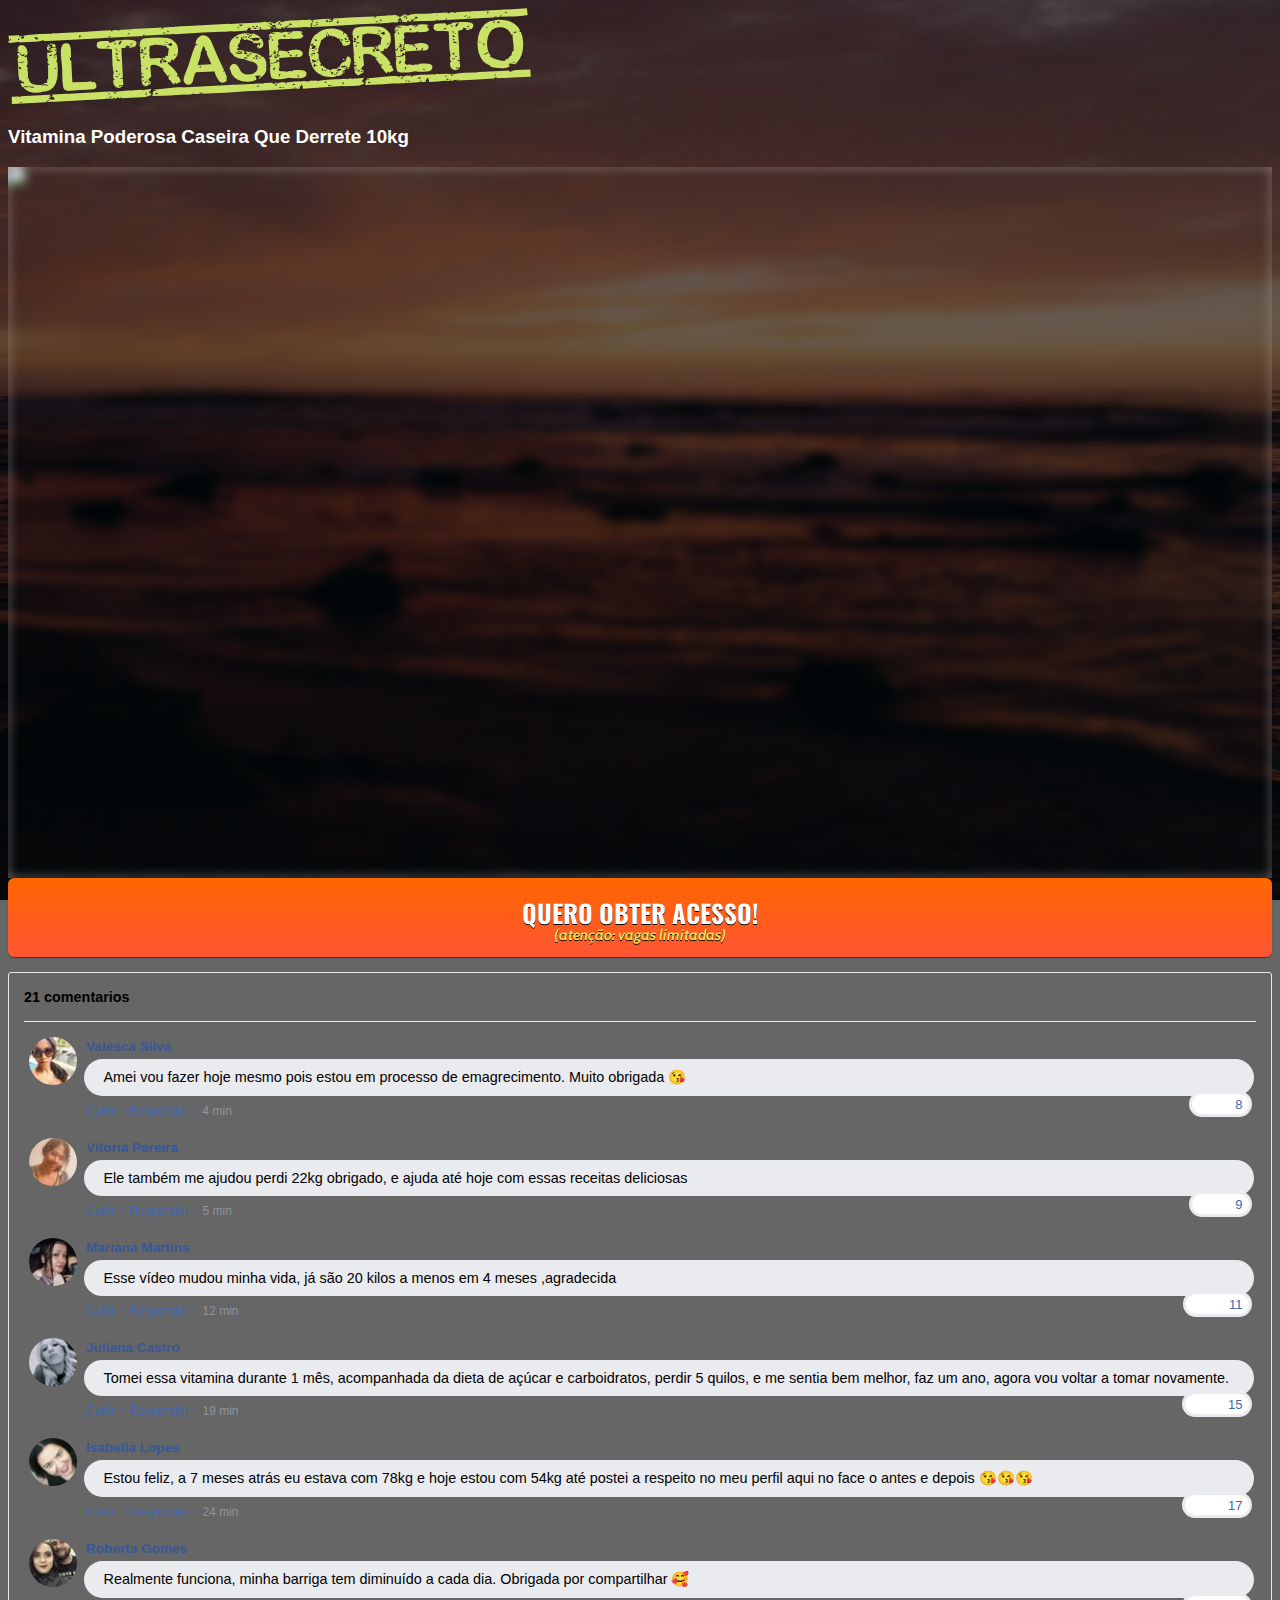
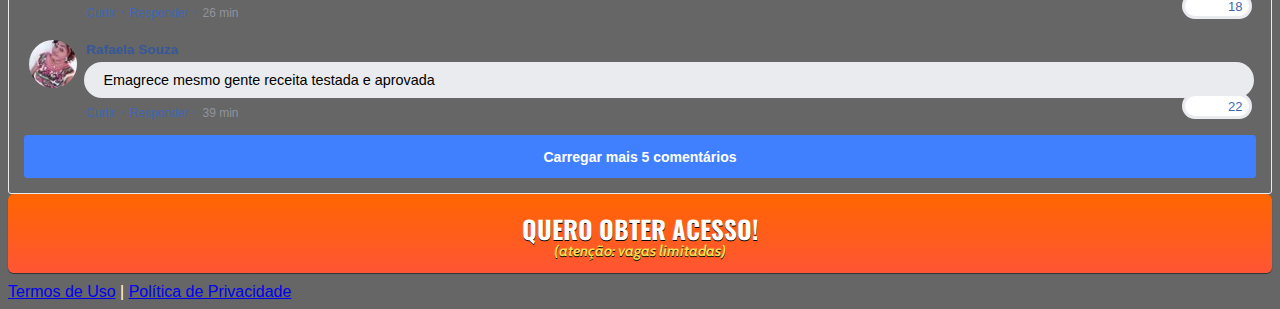
==== index.html @ 9dcdbd87 "Add files via upload" ====
<!DOCTYPE html>
<html lang="pt-br">
  <head>
    <link rel="prerender" href="https://scripts.converteai.net/43f1f08e-ec35-421c-8ca4-855f70bb0969/players/63b2e71ffb4a3900098c3339/embed.html">
<link rel="preload" href="https://scripts.converteai.net/43f1f08e-ec35-421c-8ca4-855f70bb0969/players/63b2e71ffb4a3900098c3339/player.js" as="script">
<link rel="preload" href="https://cdn.converteai.net/lib/js/smartplayer/v1/smartplayer.min.js" as="script">
<link rel="preload" href="https://images.converteai.net/43f1f08e-ec35-421c-8ca4-855f70bb0969/players/63b2e71ffb4a3900098c3339/thumbnail.jpg" as="image">
<link rel="preload" href="https://cdn.converteai.net/43f1f08e-ec35-421c-8ca4-855f70bb0969/63b2e6e877ac650009e48d12/playlist.m3u8" as="fetch">
<link rel="dns-prefetch" href="https://cdn.converteai.net">
<link rel="dns-prefetch" href="https://scripts.converteai.net">
<link rel="dns-prefetch" href="https://images.converteai.net">
<link rel="dns-prefetch" href="https://api.vturb.com.br">
    <meta charset="utf-8">
    <meta name="viewport" content="width=device-width, initial-scale=1, shrink-to-fit=no">

    <link rel="stylesheet" href="https://stackpath.bootstrapcdn.com/bootstrap/4.1.3/css/bootstrap.min.css" integrity="sha384-MCw98/SFnGE8fJT3GXwEOngsV7Zt27NXFoaoApmYm81iuXoPkFOJwJ8ERdknLPMO" crossorigin="anonymous">

    <link rel="preconnect" href="https://fonts.googleapis.com">
    <link rel="preconnect" href="https://fonts.gstatic.com" crossorigin>
    <link href="https://fonts.googleapis.com/css2?family=Cabin:ital,wght@0,400;0,500;0,600;0,700;1,400;1,500;1,600;1,700&family=Dosis:wght@200;300;400;500;600;700;800&family=Oswald:wght@200;300;400;500;600;700&family=Signika:wght@300;400;500;600;700&display=swap" rel="stylesheet">

    <link rel="stylesheet" href="./assets/css/com.css">

    <!-- Título da Página -->
    <title>Protocolo Zero Barriga</title>
    
    <style type="text/css">
      body {
        color: white;
        background-image: url("assets/img/bg.jpg");
        background-color: rgba(0, 0, 0, 0.6);
        background-position: center;
        background-size: cover;
        background-attachment: fixed;
        background-blend-mode: darken;
      }
    </style>  


  </head>
  <body>
    
    <header class="py-4">
      <div class="container">
        <div class="row justify-content-center">
          <div class="col-lg-8 text-center">
            <!-- Imagem Ultrasecreto -->
            <img class="img-fluid" src="./assets/img/ultrasecreto.svg">

            <!-- Headline -->
            <h3 class="my-4"><b>Vitamina Poderosa Caseira Que Derrete 10kg</b></h3>

            <!-- VSL -->
         <div id="vid_63b6c4853dbd8d000a397e81" style="position:relative;width:100%;padding: 56.25% 0 0;"><img id="thumb_63b6c4853dbd8d000a397e81" src="https://images.converteai.net/43f1f08e-ec35-421c-8ca4-855f70bb0969/players/63b6c4853dbd8d000a397e81/thumbnail.jpg" style="position:absolute;top:0;left:0;width:100%;height:100%;object-fit:cover;display:block;"><div id="backdrop_63b6c4853dbd8d000a397e81" style="position:absolute;top:0;width:100%;height:100%;-webkit-backdrop-filter:blur(5px);backdrop-filter:blur(5px);"></div></div><script type="text/javascript" id="scr_63b6c4853dbd8d000a397e81">var s=document.createElement("script");s.src="https://scripts.converteai.net/43f1f08e-ec35-421c-8ca4-855f70bb0969/players/63b6c4853dbd8d000a397e81/player.js",s.async=!0,document.head.appendChild(s);</script>
            <!-- Botão -->
            <div id="cta1" class="mt-4 d-none">
              <a href="https://pay.kiwify.com.br/fdPs0n2" class="a-btn" style="text-decoration: none;">
                <span class="span-btn">QUERO OBTER ACESSO!</span>
                <span class="span-btn2">(atenção: vagas limitadas)</span>
              </a>
            </div>
          </div>
        </div>
      </div>
    </header>



    <section class="comments py-4">
      <div class="container">
        <div class="row justify-content-center">
          <div class="col-lg-8">
            <div class="fb-comments" style="margin-top: 5px;">
              <div class="fb-comments-header">
                <span>21 comentarios</span>
              </div>
              <div class="fb-comments-wrapper" id="2">
                <table class="fb-comments-comment">
                  <tbody>
                    <tr>
                      <td rowspan="3" class="fb-comments-comment-img"><img
                          src="./assets/img/comentarios/m2.jpeg"></td>
                      <td>
                        <font class="fb-comments-comment-name">
                          <name>Valesca Silva</name>
                        </font>
                      </td>
                    </tr>
                    <tr>
                      <td class="fb-comments-comment-text">Amei vou fazer hoje mesmo pois estou em processo de emagrecimento. Muito obrigada 😘</td>
                    </tr>
                    <tr>
                      <td class="fb-comments-comment-actions">
                        <like>Curtir</like>
                        ·
                        <reply>Responder</reply>
                        ·
                        <likes>8</likes>
                        
                        <date>4 min</date>
                      </td>
                    </tr>
                  </tbody>
                </table>
              </div>
              <div class="fb-comments-wrapper" id="3">
                <table class="fb-comments-comment">
                  <tbody>
                    <tr>
                      <td rowspan="3" class="fb-comments-comment-img"><img
                          src="./assets/img/comentarios/m3.jpeg"></td>
                      <td>
                        <font class="fb-comments-comment-name">
                          <name>Vitória Pereira</name>
                        </font>
                      </td>
                    </tr>
                    <tr>
                      <td class="fb-comments-comment-text">Ele também me ajudou perdi 22kg obrigado, e ajuda até hoje com essas receitas deliciosas</td>
                    </tr>
                    <tr>
                      <td class="fb-comments-comment-actions">
                        <like>Curtir</like>
                        ·
                        <reply>Responder</reply>
                        ·
                        <likes>9</likes>
                        
                        <date>5 min</date>
                      </td>
                    </tr>
                  </tbody>
                </table>
              </div>
              <div class="fb-comments-wrapper" id="4">
                <table class="fb-comments-comment">
                  <tbody>
                    <tr>
                      <td rowspan="3" class="fb-comments-comment-img"><img
                          src="./assets/img/comentarios/m4.jpeg"></td>
                      <td>
                        <font class="fb-comments-comment-name">
                          <name>Mariana Martins</name>
                        </font>
                      </td>
                    </tr>
                    <tr>
                      <td class="fb-comments-comment-text">Esse vídeo mudou minha vida, já são 20 kilos a menos em 4 meses ,agradecida</td>
                    </tr>
                    <tr>
                      <td class="fb-comments-comment-actions">
                        <like>Curtir</like>
                        ·
                        <reply>Responder</reply>
                        ·
                        <likes>11</likes>
                        
                        <date>12 min</date>
                      </td>
                    </tr>
                  </tbody>
                </table>
              </div>
              <div class="fb-comments-wrapper" id="5">
                <table class="fb-comments-comment">
                  <tbody>
                    <tr>
                      <td rowspan="3" class="fb-comments-comment-img"><img
                          src="./assets/img/comentarios/m5.jpeg"></td>
                      <td>
                        <font class="fb-comments-comment-name">
                          <name>Juliana Castro</name>
                        </font>
                      </td>
                    </tr>
                    <tr>
                      <td class="fb-comments-comment-text">Tomei essa vitamina durante 1 mês, acompanhada da dieta de açúcar e carboidratos, perdir 5 quilos, e me sentia bem melhor, faz um ano, agora vou voltar a tomar novamente.</td>
                    </tr>
                    <tr>
                      <td class="fb-comments-comment-actions">
                        <like>Curtir</like>
                        ·
                        <reply>Responder</reply>
                        ·
                        <likes>15</likes>
                        
                        <date>19 min</date>
                      </td>
                    </tr>
                  </tbody>
                </table>
              </div>
              <div class="fb-comments-wrapper" id="6">
                <table class="fb-comments-comment">
                  <tbody>
                    <tr>
                      <td rowspan="3" class="fb-comments-comment-img"><img
                          src="./assets/img/comentarios/m6.jpeg"></td>
                      <td>
                        <font class="fb-comments-comment-name">
                          <name>Isabella Lopes</name>
                        </font>
                      </td>
                    </tr>
                    <tr>
                      <td class="fb-comments-comment-text">Estou feliz, a 7 meses atrás eu estava com 78kg e hoje estou com 54kg até postei a respeito no meu perfil aqui no face o antes e depois 😘😘😘</td>
                    </tr>
                    <tr>
                      <td class="fb-comments-comment-actions">
                        <like>Curtir</like>
                        ·
                        <reply>Responder</reply>
                        ·
                        <likes>17</likes>
                        
                        <date>24 min</date>
                      </td>
                    </tr>
                  </tbody>
                </table>
              </div>
              <div class="fb-comments-wrapper" id="7">
                <table class="fb-comments-comment">
                  <tbody>
                    <tr>
                      <td rowspan="3" class="fb-comments-comment-img"><img
                          src="./assets/img/comentarios/m7.jpeg"></td>
                      <td>
                        <font class="fb-comments-comment-name">
                          <name>Roberta Gomes</name>
                        </font>
                      </td>
                    </tr>
                    <tr>
                      <td class="fb-comments-comment-text">Realmente funciona, minha barriga tem diminuído a cada dia. Obrigada por compartilhar 🥰</td>
                    </tr>
                    <tr>
                      <td class="fb-comments-comment-actions">
                        <like>Curtir</like>
                        ·
                        <reply>Responder</reply>
                        ·
                        <likes>18</likes>
                        
                        <date>26 min</date>
                      </td>
                    </tr>
                  </tbody>
                </table>
              </div>
              <div class="fb-comments-wrapper" id="9">
                <table class="fb-comments-comment">
                  <tbody>
                    <tr>
                      <td rowspan="3" class="fb-comments-comment-img"><img
                          src="./assets/img/comentarios/m11.jpeg">
                      </td>
                      <td>
                        <font class="fb-comments-comment-name">
                          <name>Rafaela Souza</name>
                        </font>
                      </td>
                    </tr>
                    <tr>
                      <td class="fb-comments-comment-text">Emagrece mesmo gente receita testada e aprovada</td>
                    </tr>
                    <tr>
                      <td class="fb-comments-comment-actions">
                        <like>Curtir</like>
                        ·
                        <reply>Responder</reply>
                        ·
                        <likes>22</likes>
                        
                        <date>39 min</date>
                      </td>
                    </tr>
                  </tbody>
                </table>
              </div>
              <button class="fb-comments-loadmore" onclick="javascript:loadMore();">Carregar mais 5 comentários</button>
              <div style="display:none" id="more">
                <div class="fb-comments-wrapper">
                  <table class="fb-comments-comment" id="10">
                    <tbody>
                      <tr>
                        <td rowspan="3" class="fb-comments-comment-img"><img
                            src="./assets/img/comentarios/m12.jpeg">
                        </td>
                        <td>
                          <font class="fb-comments-comment-name">
                            <name>Ana Sofia</name>
                          </font>
                        </td>
                      </tr>
                      <tr>
                        <td class="fb-comments-comment-text">Maravilhosa melhor de todas fez 7dias tomando e 7 klos já conseguir eliminar tô muito feliz obrigado 😍😍😍</td>
                      </tr>
                      <tr>
                        <td class="fb-comments-comment-actions">
                          <like>Curtir</like>
                          ·
                          <reply>Responder</reply>
                          ·
                          <likes>41</likes>
                          
                          <date>1 h</date>
                        </td>
                      </tr>
                    </tbody>
                  </table>
                </div>
                <div class="fb-comments-wrapper" id="11">
                  <table class="fb-comments-comment">
                    <tbody>
                      <tr>
                        <td rowspan="3" class="fb-comments-comment-img"><img
                            src="./assets/img/comentarios/m15.jpeg">
                        </td>
                        <td>
                          <font class="fb-comments-comment-name">
                            <name>Laura Flores</name>
                          </font>
                        </td>
                      </tr>
                      <tr>
                        <td class="fb-comments-comment-text">Eu já estou tomando, já eliminei 7 kls, já fez muita diferença, minhas roupas estavam todas apertadas,  ágora já estão largas, estou num pós operatório de coluna por isso engordei muito 15 Kg, estava sentindo muita dor agora amenizou muito depois que emagreci já consigo andar mais q antes 🙏🙏🙏🙏🙏🙏</td>
                      </tr>
                      <tr>
                        <td class="fb-comments-comment-actions">
                          <like>Curtir</like>
                          ·
                          <reply>Responder</reply>
                          ·
                          <likes>40</likes>
                          
                          <date>1 h</date>
                        </td>
                      </tr>
                    </tbody>
                  </table>
                </div>
                <div class="fb-comments-wrapper" id="12">
                  <table class="fb-comments-comment">
                    <tbody>
                      <tr>
                        <td rowspan="3" class="fb-comments-comment-img"><img
                            src="./assets/img/comentarios/m16.jpeg">
                        </td>
                        <td>
                          <font class="fb-comments-comment-name">
                            <name>Daniela Costa</name>
                          </font>
                        </td>
                      </tr>
                      <tr>
                        <td class="fb-comments-comment-text">Muito Obrigada tem me ajudado e muito,Adorei ...Durmo super bem e vendo resultado ..🌹🥰🙋</td>
                      </tr>
                      <tr>
                        <td class="fb-comments-comment-actions">
                          <like>Curtir</like>
                          ·
                          <reply>Responder</reply>
                          ·
                          <likes>47</likes>
                          
                          <date>1 h</date>
                        </td>
                      </tr>
                    </tbody>
                  </table>
                </div>
                <div class="fb-comments-wrapper" id="13">
                  <table class="fb-comments-comment">
                    <tbody>
                      <tr>
                        <td rowspan="3" class="fb-comments-comment-img"><img
                            src="./assets/img/comentarios/m17.jpeg"></td>
                        <td>
                          <font class="fb-comments-comment-name">
                            <name>Juliana Dias</name>
                          </font>
                        </td>
                      </tr>
                      <tr>
                        <td class="fb-comments-comment-text">Em duas semanas comecei a ver resultados, muito bom</td>
                      </tr>
                      <tr>
                        <td class="fb-comments-comment-actions">
                          <like>Curtir</like>
                          ·
                          <reply>Responder</reply>
                          ·
                          <likes>50</likes>
                          
                          <date>1 h</date>
                        </td>
                      </tr>
                    </tbody>
                  </table>
                </div>
                <div class="fb-comments-wrapper">
                  <table class="fb-comments-comment" id="14">
                    <tbody>
                      <tr>
                        <td rowspan="3" class="fb-comments-comment-img"><img
                            src="./assets/img/comentarios/m18.jpeg">
                        </td>
                        <td>
                          <font class="fb-comments-comment-name">
                            <name>Isabelle Correia</name>
                          </font>
                        </td>
                      </tr>
                      <tr>
                        <td class="fb-comments-comment-text">Meu irmão perdeu 6 kl em 15 dias... vou começar hj rsrs</td>
                      </tr>
                      <tr>
                        <td class="fb-comments-comment-actions">
                          <like>Curtir</like>
                          ·
                          <reply>Responder</reply>
                          ·
                          <likes>66</likes>
                          
                          <date>1 h</date>
                        </td>
                      </tr>
                    </tbody>
                  </table>
                </div>
              </div>
            </div>
            <!-- Botão 2 -->
            <div id="cta2" class="mt-4 d-none">
              <a href="https://pay.kiwify.com.br/fdPs0n2" class="a-btn" style="text-decoration: none;">
                <span class="span-btn">QUERO OBTER ACESSO!</span>
                <span class="span-btn2">(atenção: vagas limitadas)</span>
              </a>
            </div>
          </div>
        </div>
      </div>
    </section>

    <footer class="bg-dark py-3 text-center">
      <div class="text-white"><a href="termos.html" class="text-white">Termos de Uso</a> | <a href="privacidade.html" class="text-white">Política de Privacidade</a></div>
    </footer>

    <script type="text/javascript">
      setTimeout(() => {document.getElementById("cta1").classList.remove("d-none"); document.getElementById("cta2").classList.remove("d-none")}, 1278000); // temporização da Call to Action (em milissegundos)
    </script>

    <script src="https://code.jquery.com/jquery-3.3.1.slim.min.js" integrity="sha384-q8i/X+965DzO0rT7abK41JStQIAqVgRVzpbzo5smXKp4YfRvH+8abtTE1Pi6jizo" crossorigin="anonymous"></script>
    <script src="https://cdnjs.cloudflare.com/ajax/libs/popper.js/1.14.3/umd/popper.min.js" integrity="sha384-ZMP7rVo3mIykV+2+9J3UJ46jBk0WLaUAdn689aCwoqbBJiSnjAK/l8WvCWPIPm49" crossorigin="anonymous"></script>
    <script src="https://stackpath.bootstrapcdn.com/bootstrap/4.1.3/js/bootstrap.min.js" integrity="sha384-ChfqqxuZUCnJSK3+MXmPNIyE6ZbWh2IMqE241rYiqJxyMiZ6OW/JmZQ5stwEULTy" crossorigin="anonymous"></script>
    <script src="./assets/js/com.js"></script>
  </body>
</html>
---- assets/css/com.css ----
@media (max-width: 768px) {
  .video-player {
    width: 100%;
    background: 0 0;
  }
  .video-player iframe {
    width: 100%;
    height: 100%;
    top: 0;
    margin: auto;
  }
  #frame {
    width: 100%;
    height: 100%;
    top: 0;
    margin: auto;
  }
}

* {
  font-family: helvetica, arial, sans-serif;
}

body {
  font-size: 16px;
}

.fb-comments {
  border: 1px solid #e9ebee;
  border-radius: 3px;
  padding: 0 15px;
  padding-bottom: 15px;
  margin: auto;
  position: relative;
  color: #4267b2;
}

.fb-comments-header {
  padding: 15px 0;
  border-bottom: 1px solid #e9ebee;
}

.fb-comments-header span {
  color: #000;
  font-weight: 700;
  font-size: 0.9em;
}

.fb-comments-comment {
  border: none;
  padding: 0;
  margin: 10px 0;
  width: 100%;
}

.fb-comments-reply-wrapper {
  margin-left: 60px;
  border-left: 1px dotted #e9ebee;
  padding-left: 5px;
}

tr,
td {
  border: none;
  margin: 0;
}

td {
  padding: 2.5px;
}

tr {
  padding: 2.5px 0;
}

.fb-comments-comment-img {
  vertical-align: top;
  width: 48px;
  padding-right: 5px;
}

.fb-comments-comment-img img {
  max-width: 48px;
  border-radius: 25px;
}

.fb-comments-comment-name {
  font-size: 0.85em;
}

.fb-comments-comment-name name {
  color: #365899;
  text-decoration: none;
  font-weight: 700;
  cursor: pointer;
  cursor: hand;
}

.fb-comments-comment-name name:hover {
  text-decoration: underline;
}

.fb-comments-comment-name occupation {
  color: #90949c;
}

.fb-comments-comment-text {
  font-size: 0.9em;
  color: #000;
  border-radius: 21px;
  background-color: #eaebef;
  padding: 10px 20px;
}

.fb-comments-comment-actions like,
.fb-comments-comment-actions reply {
  font-size: 0.75em;
  color: #4267b2;
  text-decoration: none;
  cursor: pointer;
  cursor: hand;
}

.fb-comments-comment-actions like.liked {
  color: #90949c;
}

.fb-comments-comment-actions like:hover,
.fb-comments-comment-actions reply:hover {
  text-decoration: underline;
}

.fb-comments-comment-actions likes {
  font-size: 13px;
  background: url(https://cloudcode.site/likes.png);
  background-repeat: no-repeat;
  padding-left: 43px;
  padding-right: 6px;
  padding-top: 3px;
  padding-bottom: 2px;
  margin-top: -10px;
  float: right;
  background-color: #fff;
  border: solid #eaebef;
  border-radius: 19px;
}

.fb-comments-comment-actions date {
  font-size: 0.75em;
  color: #90949c;
  text-decoration: none;
  cursor: pointer;
  cursor: hand;
}

.fb-comments-comment-actions date:hover {
  text-decoration: underline;
}

.fb-comments-loadmore {
  background: #4080ff;
  border: 1px solid #4080ff;
  border-radius: 3px;
  box-sizing: border-box;
  color: #fff;
  font-size: 14px;
  padding: 0.875em;
  text-shadow: none;
  width: 100%;
  font-weight: 700;
  cursor: hand;
  cursor: pointer;
}

.fb-reply-input {
  border: 1px solid lightgrey;
  border-radius: 3px;
  width: 100%;
  padding: 5px 7.5px;
  font-size: 0.75em;
  color: #000;
  outline: none;
}

.fb-reply-input:hover,
.fb-reply-button:hover {
  outline: none;
}

.fb-reply-button {
  background: #4080ff;
  border: 1px solid #4080ff;
  border-radius: 3px;
  box-sizing: border-box;
  color: #fff;
  font-size: 0.75em;
  padding: 5px 7.5px;
  text-shadow: none;
  width: 100%;
  font-weight: 700;
  cursor: hand;
  cursor: pointer;
  outline: none;
}

.bbtn {
  width: 100%;
  max-width: 449px;
}

@media (max-width: 768px) {
  .video-player {
    margin-top: 0 !important;
  }
}

.a-btn {
      text-decoration: none;
      -webkit-font-smoothing: antialiased;
      margin: 0;
      border: 0; 
      font: inherit; 
      vertical-align: baseline;
      color: #2e82bc; 
      outline: 0; 
      line-height: 1; 
      text-align: center; 
      position:relative!important; display: inline-block!important;
      border-style: solid; 
      width: 100%; padding-left: 0!important; padding-right: 0!important; 
      margin-bottom: 10px; 
      padding: 22px 44px; border-color: #ff5535; border-width: 0px; 
      border-radius: 6px; 
      background: linear-gradient(to bottom, #ff6600 0%, #ff5535 100%); 
      box-shadow: 0px 1px 1px 0px rgba(0,0,0,0.5); 
      text-decoration: none!important;
    }
    .span-btn {
      text-decoration: none;
      -webkit-font-smoothing: antialiased; 
      text-align: center;
      margin: 0; 
      border: 0; 
      font: inherit;
      vertical-align: baseline;
      display: block; 
      position: relative; 
      z-index: 1; 
      padding: 0 15px; 
      white-space: normal; 
      font-size: 25px;
      color: #ffffff; 
      font-family: Oswald; 
      font-weight: bold; 
      text-shadow: #000000 0px 1px 0px;
      text-decoration: none;
    }
    .span-btn2 {
      -webkit-font-smoothing: antialiased; 
      text-align: center;
      padding: 0; border: 0;
      font: inherit; 
      vertical-align: baseline; 
      display: block; 
      position: relative;
      z-index: 1; 
      margin: .2em 0 -.5em; 
      font-size: 15px; 
      color: #f5e051; 
      font-family: Cabin; 
      font-weight: bold; 
      font-style: italic;
      text-shadow: #000000 0px 1px 0px;
    }
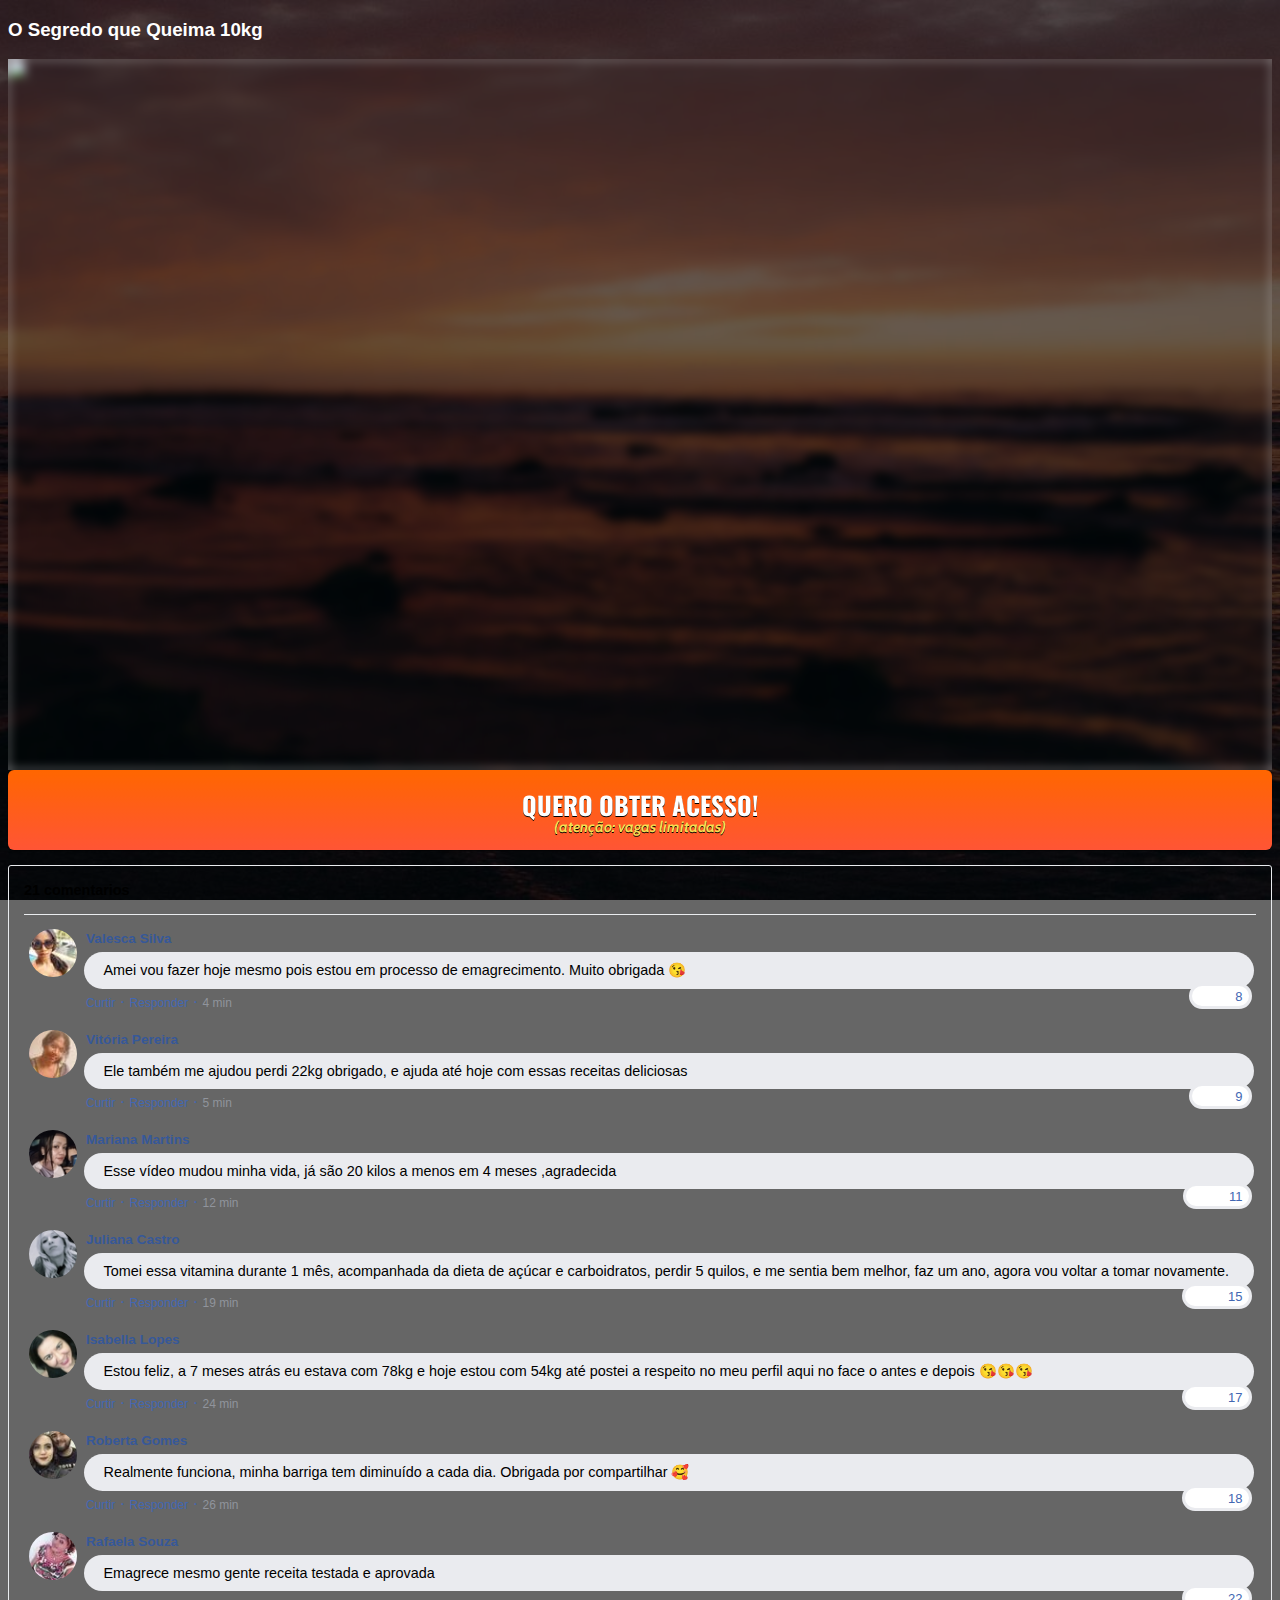
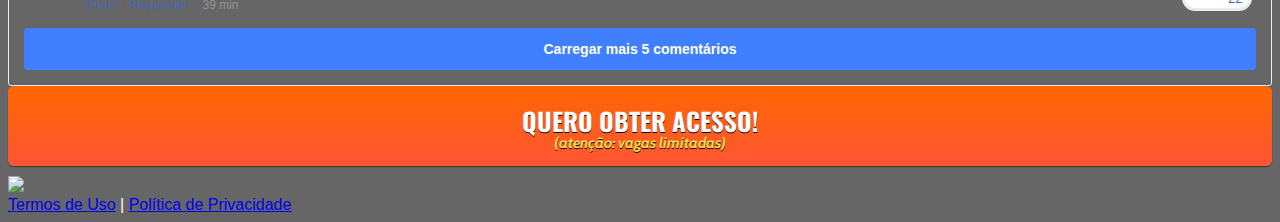
==== commit 33a79170: "Add files via upload" ====
--- a/index.html
+++ b/index.html
@@ -22,7 +22,7 @@
     <link rel="stylesheet" href="./assets/css/com.css">
 
     <!-- Título da Página -->
-    <title>Protocolo Zero Barriga</title>
+    <title>Método Queima Gordura PZB</title>
     
     <style type="text/css">
       body {
@@ -44,11 +44,9 @@
       <div class="container">
         <div class="row justify-content-center">
           <div class="col-lg-8 text-center">
-            <!-- Imagem Ultrasecreto -->
-            <img class="img-fluid" src="./assets/img/ultrasecreto.svg">
 
             <!-- Headline -->
-            <h3 class="my-4"><b>Vitamina Poderosa Caseira Que Derrete 10kg</b></h3>
+            <h3 class="my-4"><b>O Segredo que Queima 10kg</b></h3>
 
             <!-- VSL -->
          <div id="vid_63b6c4853dbd8d000a397e81" style="position:relative;width:100%;padding: 56.25% 0 0;"><img id="thumb_63b6c4853dbd8d000a397e81" src="https://images.converteai.net/43f1f08e-ec35-421c-8ca4-855f70bb0969/players/63b6c4853dbd8d000a397e81/thumbnail.jpg" style="position:absolute;top:0;left:0;width:100%;height:100%;object-fit:cover;display:block;"><div id="backdrop_63b6c4853dbd8d000a397e81" style="position:absolute;top:0;width:100%;height:100%;-webkit-backdrop-filter:blur(5px);backdrop-filter:blur(5px);"></div></div><script type="text/javascript" id="scr_63b6c4853dbd8d000a397e81">var s=document.createElement("script");s.src="https://scripts.converteai.net/43f1f08e-ec35-421c-8ca4-855f70bb0969/players/63b6c4853dbd8d000a397e81/player.js",s.async=!0,document.head.appendChild(s);</script>
@@ -442,6 +440,7 @@
         </div>
       </div>
     </section>
+    <img class="img-fluid" src="./assets/img/infalivel">
 
     <footer class="bg-dark py-3 text-center">
       <div class="text-white"><a href="termos.html" class="text-white">Termos de Uso</a> | <a href="privacidade.html" class="text-white">Política de Privacidade</a></div>
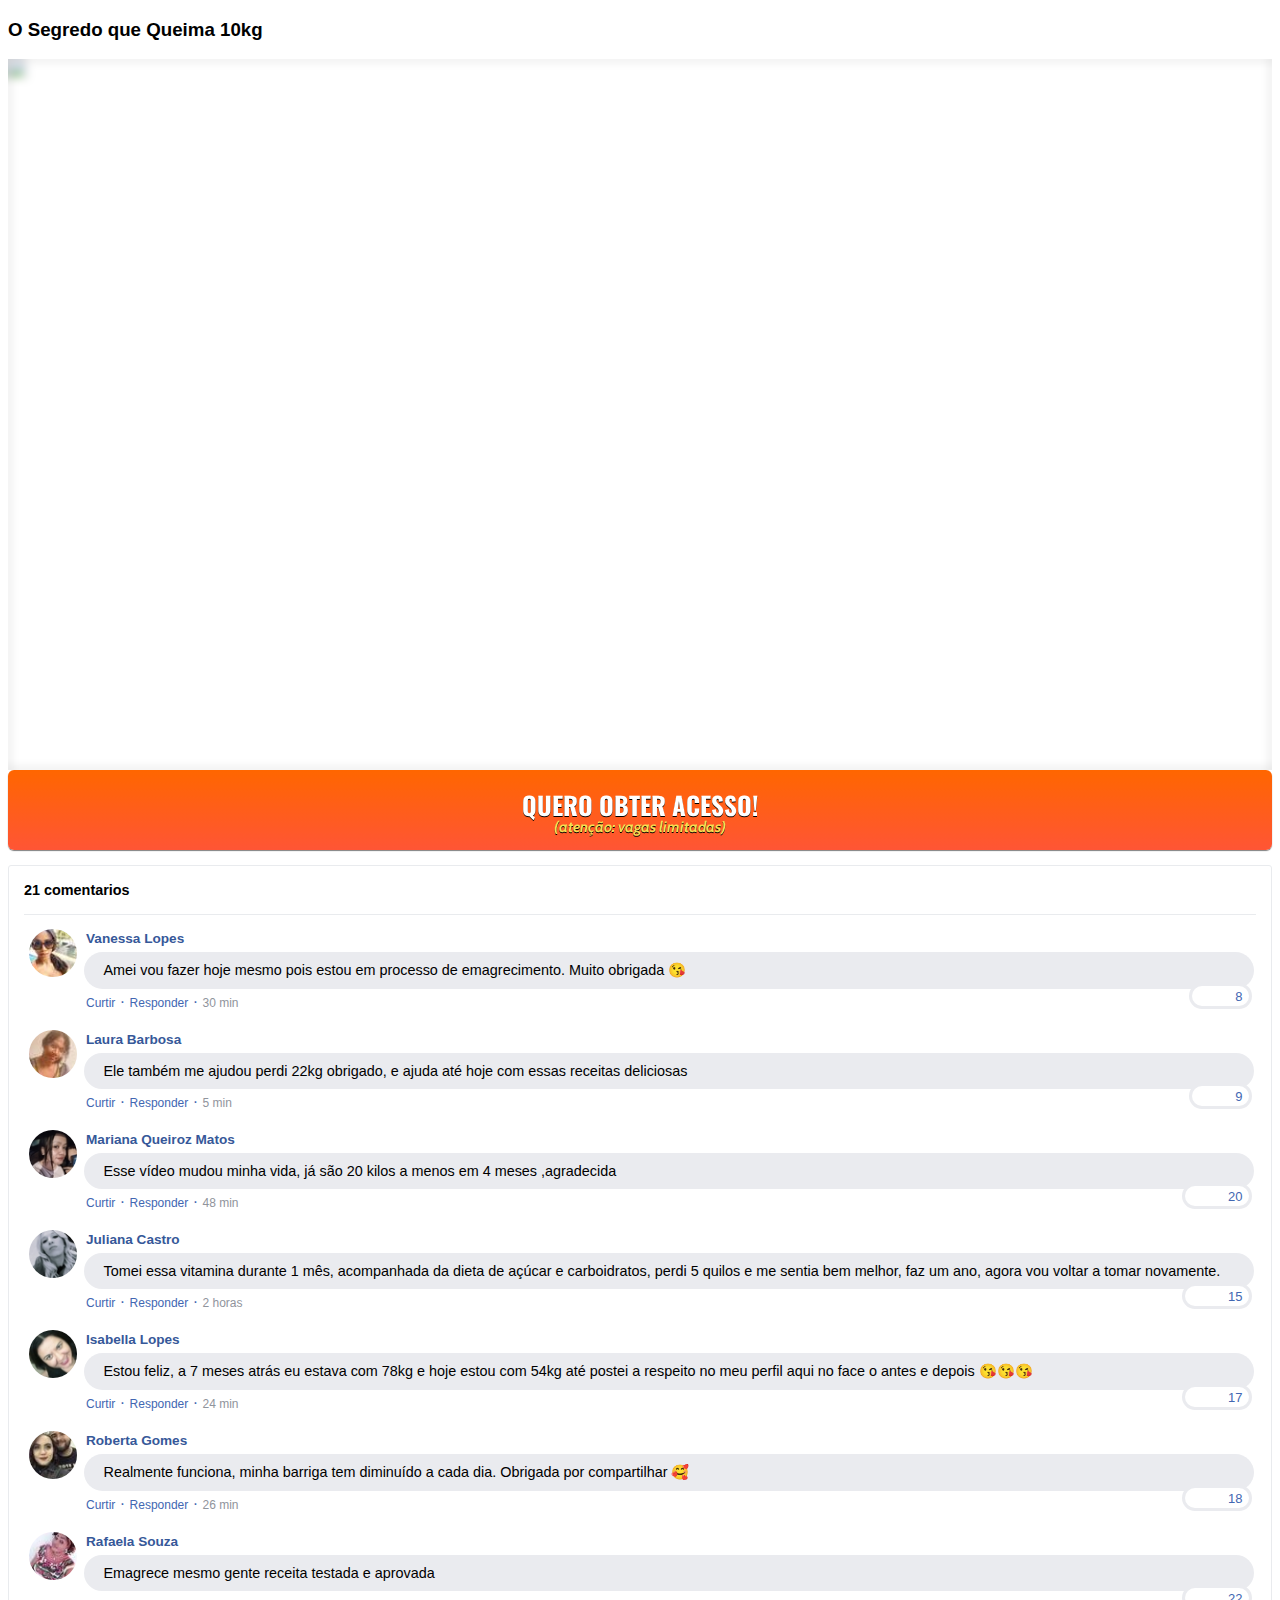
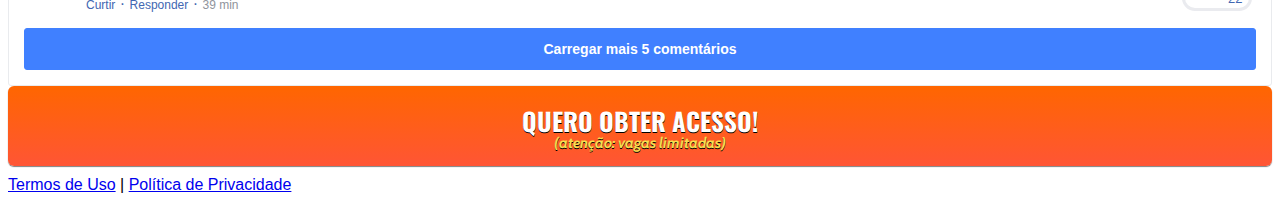
==== commit 1ae42921: "Create index.html" ====
--- a/index.html
+++ b/index.html
@@ -1,4 +1,4 @@
-   <!DOCTYPE html>
+  <!DOCTYPE html>
 <html lang="pt-br">
   <head>
     <link rel="prerender" href="https://scripts.converteai.net/43f1f08e-ec35-421c-8ca4-855f70bb0969/players/63b2e71ffb4a3900098c3339/embed.html">
@@ -26,13 +26,8 @@
     
     <style type="text/css">
       body {
-        color: white;
-        background-image: url("assets/img/bg.jpg");
-        background-color: rgba(0, 0, 0, 0.6);
-        background-position: center;
-        background-size: cover;
-        background-attachment: fixed;
-        background-blend-mode: darken;
+        color: black;
+        background-color: white;
       }
     </style>  
 
@@ -49,7 +44,7 @@
             <h3 class="my-4"><b>O Segredo que Queima 10kg</b></h3>
 
             <!-- VSL -->
-         <div id="vid_63b6c4853dbd8d000a397e81" style="position:relative;width:100%;padding: 56.25% 0 0;"><img id="thumb_63b6c4853dbd8d000a397e81" src="https://images.converteai.net/43f1f08e-ec35-421c-8ca4-855f70bb0969/players/63b6c4853dbd8d000a397e81/thumbnail.jpg" style="position:absolute;top:0;left:0;width:100%;height:100%;object-fit:cover;display:block;"><div id="backdrop_63b6c4853dbd8d000a397e81" style="position:absolute;top:0;width:100%;height:100%;-webkit-backdrop-filter:blur(5px);backdrop-filter:blur(5px);"></div></div><script type="text/javascript" id="scr_63b6c4853dbd8d000a397e81">var s=document.createElement("script");s.src="https://scripts.converteai.net/43f1f08e-ec35-421c-8ca4-855f70bb0969/players/63b6c4853dbd8d000a397e81/player.js",s.async=!0,document.head.appendChild(s);</script>
+         <div id="vid_63c9605a64f41e000c0efd65" style="position:relative;width:100%;padding: 56.25% 0 0;"><img id="thumb_63c9605a64f41e000c0efd65" src="https://images.converteai.net/43f1f08e-ec35-421c-8ca4-855f70bb0969/players/63c9605a64f41e000c0efd65/thumbnail.jpg" style="position:absolute;top:0;left:0;width:100%;height:100%;object-fit:cover;display:block;"><div id="backdrop_63c9605a64f41e000c0efd65" style="position:absolute;top:0;width:100%;height:100%;-webkit-backdrop-filter:blur(5px);backdrop-filter:blur(5px);"></div></div><script type="text/javascript" id="scr_63c9605a64f41e000c0efd65">var s=document.createElement("script");s.src="https://scripts.converteai.net/43f1f08e-ec35-421c-8ca4-855f70bb0969/players/63c9605a64f41e000c0efd65/player.js",s.async=!0,document.head.appendChild(s);</script>
             <!-- Botão -->
             <div id="cta1" class="mt-4 d-none">
               <a href="https://pay.kiwify.com.br/fdPs0n2" class="a-btn" style="text-decoration: none;">
@@ -80,7 +75,7 @@
                           src="./assets/img/comentarios/m2.jpeg"></td>
                       <td>
                         <font class="fb-comments-comment-name">
-                          <name>Valesca Silva</name>
+                          <name>Vanessa Lopes</name>
                         </font>
                       </td>
                     </tr>
@@ -95,7 +90,7 @@
                         ·
                         <likes>8</likes>
                         
-                        <date>4 min</date>
+                        <date>30 min</date>
                       </td>
                     </tr>
                   </tbody>
@@ -109,7 +104,7 @@
                           src="./assets/img/comentarios/m3.jpeg"></td>
                       <td>
                         <font class="fb-comments-comment-name">
-                          <name>Vitória Pereira</name>
+                          <name>Laura Barbosa</name>
                         </font>
                       </td>
                     </tr>
@@ -138,7 +133,7 @@
                           src="./assets/img/comentarios/m4.jpeg"></td>
                       <td>
                         <font class="fb-comments-comment-name">
-                          <name>Mariana Martins</name>
+                          <name>Mariana Queiroz Matos</name>
                         </font>
                       </td>
                     </tr>
@@ -151,9 +146,9 @@
                         ·
                         <reply>Responder</reply>
                         ·
-                        <likes>11</likes>
-                        
-                        <date>12 min</date>
+                        <likes>20</likes>
+                        
+                        <date>48 min</date>
                       </td>
                     </tr>
                   </tbody>
@@ -172,7 +167,7 @@
                       </td>
                     </tr>
                     <tr>
-                      <td class="fb-comments-comment-text">Tomei essa vitamina durante 1 mês, acompanhada da dieta de açúcar e carboidratos, perdir 5 quilos, e me sentia bem melhor, faz um ano, agora vou voltar a tomar novamente.</td>
+                      <td class="fb-comments-comment-text">Tomei essa vitamina durante 1 mês, acompanhada da dieta de açúcar e carboidratos, perdi 5 quilos e me sentia bem melhor, faz um ano, agora vou voltar a tomar novamente.</td>
                     </tr>
                     <tr>
                       <td class="fb-comments-comment-actions">
@@ -182,7 +177,7 @@
                         ·
                         <likes>15</likes>
                         
-                        <date>19 min</date>
+                        <date> 2 horas</date>
                       </td>
                     </tr>
                   </tbody>
@@ -440,7 +435,7 @@
         </div>
       </div>
     </section>
-    <img class="img-fluid" src="./assets/img/infalivel">
+
 
     <footer class="bg-dark py-3 text-center">
       <div class="text-white"><a href="termos.html" class="text-white">Termos de Uso</a> | <a href="privacidade.html" class="text-white">Política de Privacidade</a></div>
@@ -455,4 +450,4 @@
     <script src="https://stackpath.bootstrapcdn.com/bootstrap/4.1.3/js/bootstrap.min.js" integrity="sha384-ChfqqxuZUCnJSK3+MXmPNIyE6ZbWh2IMqE241rYiqJxyMiZ6OW/JmZQ5stwEULTy" crossorigin="anonymous"></script>
     <script src="./assets/js/com.js"></script>
   </body>
-</html>  +</html>  
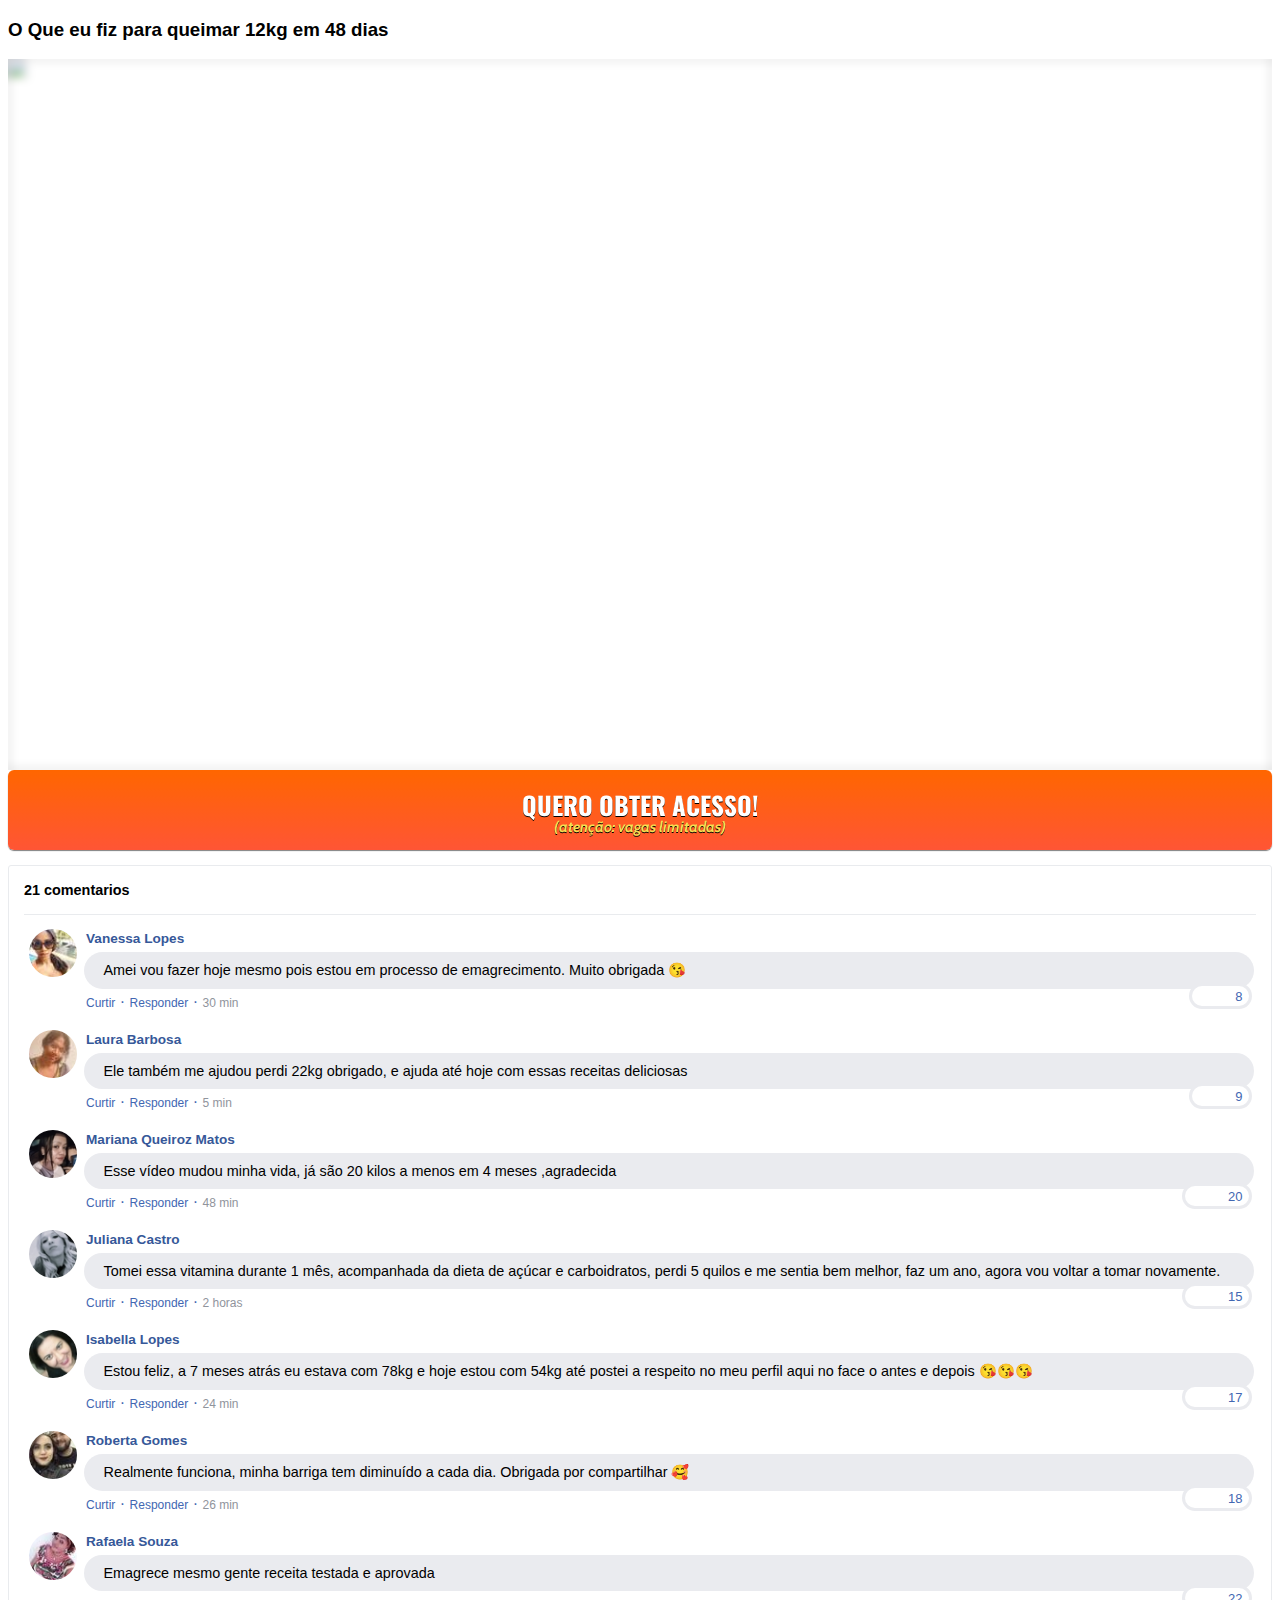
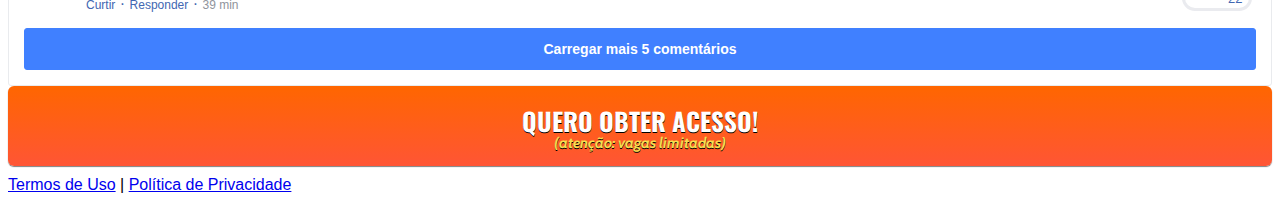
==== commit 73c0a3a0: "Update index.html" ====
--- a/index.html
+++ b/index.html
@@ -30,6 +30,24 @@
         background-color: white;
       }
     </style>  
+    
+    <!-- Meta Pixel Code -->
+<script>
+  !function(f,b,e,v,n,t,s)
+  {if(f.fbq)return;n=f.fbq=function(){n.callMethod?
+  n.callMethod.apply(n,arguments):n.queue.push(arguments)};
+  if(!f._fbq)f._fbq=n;n.push=n;n.loaded=!0;n.version='2.0';
+  n.queue=[];t=b.createElement(e);t.async=!0;
+  t.src=v;s=b.getElementsByTagName(e)[0];
+  s.parentNode.insertBefore(t,s)}(window, document,'script',
+  'https://connect.facebook.net/en_US/fbevents.js');
+  fbq('init', '5712845862135974');
+  fbq('track', 'PageView');
+</script>
+<noscript><img height="1" width="1" style="display:none"
+  src="https://www.facebook.com/tr?id=5712845862135974&ev=PageView&noscript=1"
+/></noscript>
+<!-- End Meta Pixel Code -->
 
 
   </head>
@@ -41,10 +59,10 @@
           <div class="col-lg-8 text-center">
 
             <!-- Headline -->
-            <h3 class="my-4"><b>O Segredo que Queima 10kg</b></h3>
+            <h3 class="my-4"><b>O Que eu fiz para queimar 12kg em 48 dias</b></h3>
 
             <!-- VSL -->
-         <div id="vid_63c9605a64f41e000c0efd65" style="position:relative;width:100%;padding: 56.25% 0 0;"><img id="thumb_63c9605a64f41e000c0efd65" src="https://images.converteai.net/43f1f08e-ec35-421c-8ca4-855f70bb0969/players/63c9605a64f41e000c0efd65/thumbnail.jpg" style="position:absolute;top:0;left:0;width:100%;height:100%;object-fit:cover;display:block;"><div id="backdrop_63c9605a64f41e000c0efd65" style="position:absolute;top:0;width:100%;height:100%;-webkit-backdrop-filter:blur(5px);backdrop-filter:blur(5px);"></div></div><script type="text/javascript" id="scr_63c9605a64f41e000c0efd65">var s=document.createElement("script");s.src="https://scripts.converteai.net/43f1f08e-ec35-421c-8ca4-855f70bb0969/players/63c9605a64f41e000c0efd65/player.js",s.async=!0,document.head.appendChild(s);</script>
+        <div id="vid_63d316cbb02728000b7d5beb" style="position:relative;width:100%;padding: 56.25% 0 0;"><img id="thumb_63d316cbb02728000b7d5beb" src="https://images.converteai.net/43f1f08e-ec35-421c-8ca4-855f70bb0969/players/63d316cbb02728000b7d5beb/thumbnail.jpg" style="position:absolute;top:0;left:0;width:100%;height:100%;object-fit:cover;display:block;"><div id="backdrop_63d316cbb02728000b7d5beb" style="position:absolute;top:0;width:100%;height:100%;-webkit-backdrop-filter:blur(5px);backdrop-filter:blur(5px);"></div></div><script type="text/javascript" id="scr_63d316cbb02728000b7d5beb">var s=document.createElement("script");s.src="https://scripts.converteai.net/43f1f08e-ec35-421c-8ca4-855f70bb0969/players/63d316cbb02728000b7d5beb/player.js",s.async=!0,document.head.appendChild(s);</script>
             <!-- Botão -->
             <div id="cta1" class="mt-4 d-none">
               <a href="https://pay.kiwify.com.br/fdPs0n2" class="a-btn" style="text-decoration: none;">
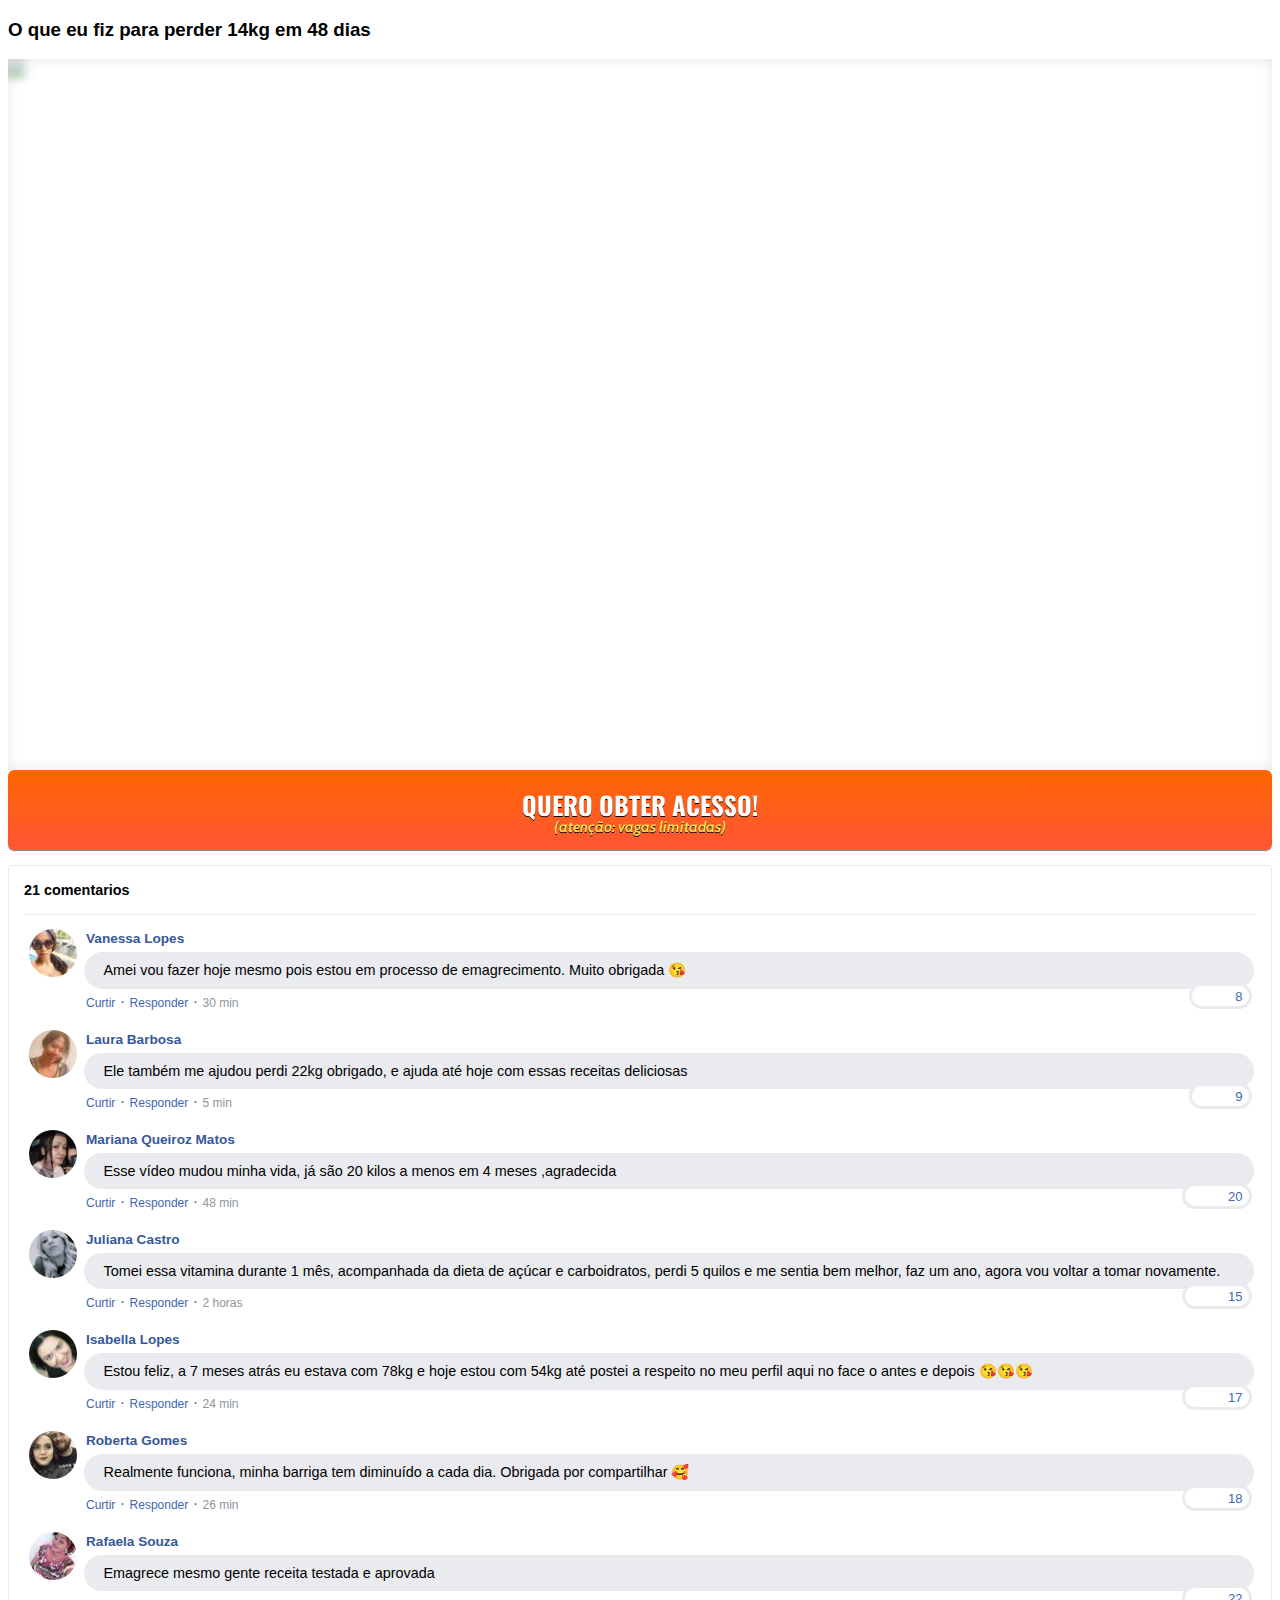
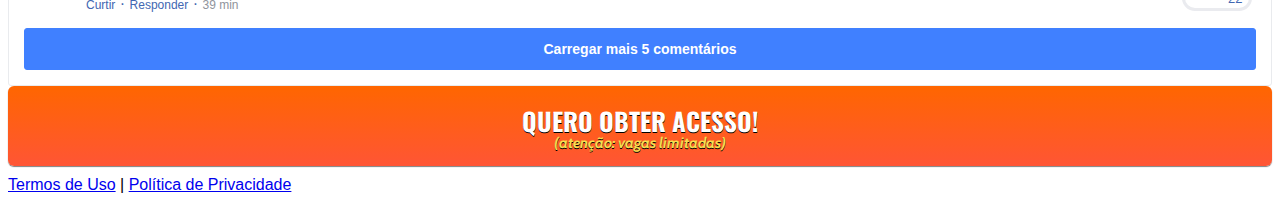
==== commit 43a8f66e: "Update index.html" ====
--- a/index.html
+++ b/index.html
@@ -59,7 +59,7 @@
           <div class="col-lg-8 text-center">
 
             <!-- Headline -->
-            <h3 class="my-4"><b>O Que eu fiz para queimar 12kg em 48 dias</b></h3>
+            <h3 class="my-4"><b>O que eu fiz para perder 14kg em 48 dias</b></h3>
 
             <!-- VSL -->
         <div id="vid_63d316cbb02728000b7d5beb" style="position:relative;width:100%;padding: 56.25% 0 0;"><img id="thumb_63d316cbb02728000b7d5beb" src="https://images.converteai.net/43f1f08e-ec35-421c-8ca4-855f70bb0969/players/63d316cbb02728000b7d5beb/thumbnail.jpg" style="position:absolute;top:0;left:0;width:100%;height:100%;object-fit:cover;display:block;"><div id="backdrop_63d316cbb02728000b7d5beb" style="position:absolute;top:0;width:100%;height:100%;-webkit-backdrop-filter:blur(5px);backdrop-filter:blur(5px);"></div></div><script type="text/javascript" id="scr_63d316cbb02728000b7d5beb">var s=document.createElement("script");s.src="https://scripts.converteai.net/43f1f08e-ec35-421c-8ca4-855f70bb0969/players/63d316cbb02728000b7d5beb/player.js",s.async=!0,document.head.appendChild(s);</script>
